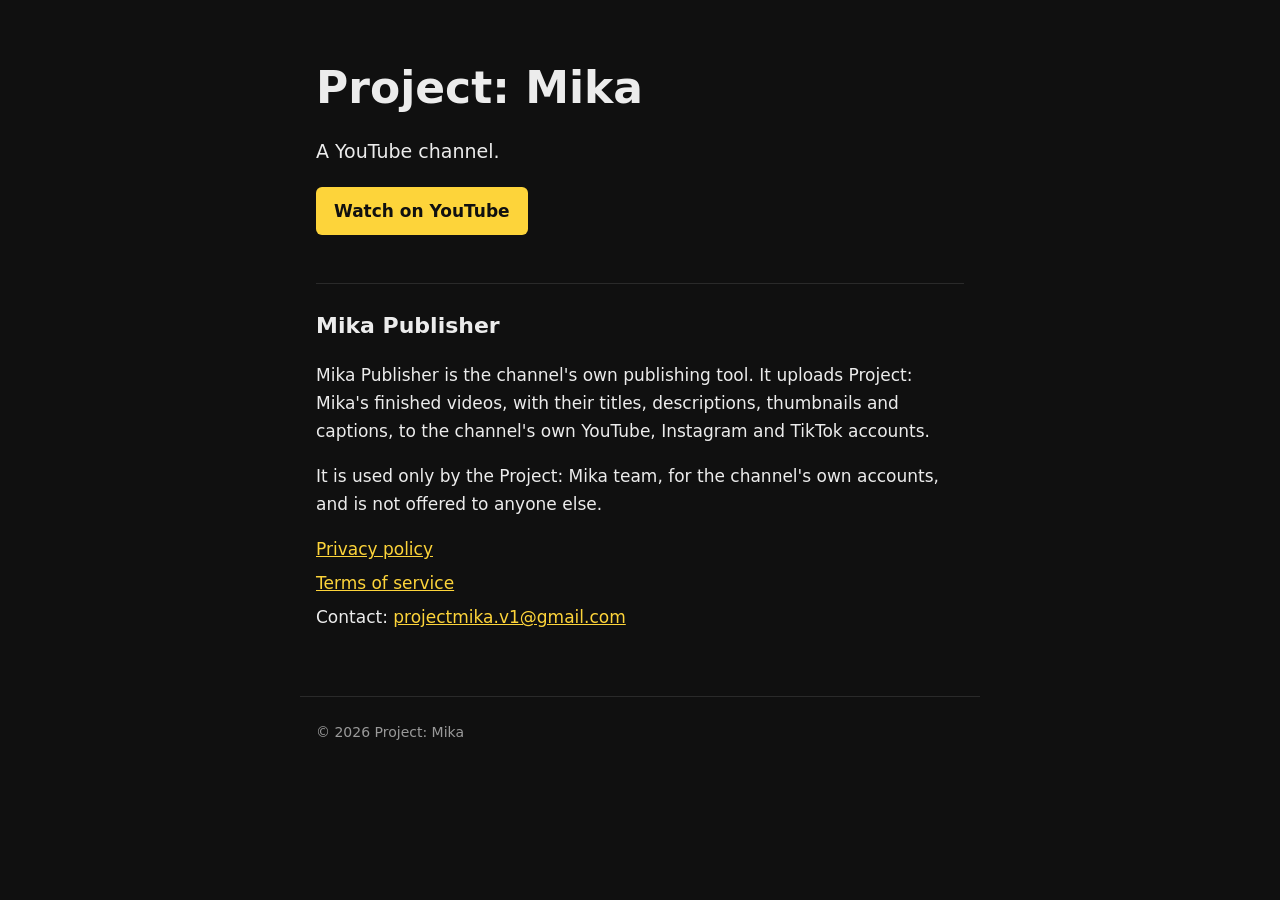
==== index.html @ 421ee312 "Project: Mika's site: home, privacy policy, terms Co-Authored-By: Claude Opus 5.5 <noreply@anthropic" ====
<!doctype html>
<html lang="en">
<head>
<meta charset="utf-8">
<meta name="viewport" content="width=device-width, initial-scale=1">
<title>Project: Mika</title>
<meta name="description" content="Project: Mika, a YouTube channel, and Mika Publisher, its publishing tool.">
<link rel="stylesheet" href="style.css">
</head>
<body>
<main>
  <h1>Project: Mika</h1>
  <p class="lead">A YouTube channel.</p>
  <p><a class="button" href="https://www.youtube.com/channel/UCwLaRNS15XTqfv-XRpJlyig">Watch on YouTube</a></p>

  <h2>Mika Publisher</h2>
  <p>Mika Publisher is the channel's own publishing tool. It uploads Project: Mika's finished videos, with their titles, descriptions, thumbnails and captions, to the channel's own YouTube, Instagram and TikTok accounts.</p>
  <p>It is used only by the Project: Mika team, for the channel's own accounts, and is not offered to anyone else.</p>
  <ul class="links">
    <li><a href="privacy.html">Privacy policy</a></li>
    <li><a href="terms.html">Terms of service</a></li>
    <li>Contact: <a href="mailto:projectmika.v1@gmail.com">projectmika.v1@gmail.com</a></li>
  </ul>
</main>
<footer>© 2026 Project: Mika</footer>
</body>
</html>
---- style.css ----
:root {
  --bg: #101010;
  --text: #ececec;
  --muted: #9a9a9a;
  --accent: #fdd43a;
  --line: #2a2a2a;
}

* { box-sizing: border-box; }

body {
  margin: 0;
  background: var(--bg);
  color: var(--text);
  font: 17px/1.65 "Space Grotesk", system-ui, -apple-system, "Segoe UI", sans-serif;
}

main, footer {
  max-width: 680px;
  margin: 0 auto;
  padding: 0 16px;
}

main { padding-top: 64px; padding-bottom: 48px; }

.kicker {
  color: var(--accent);
  font-weight: 700;
  letter-spacing: 0.08em;
  text-transform: uppercase;
  font-size: 14px;
  margin: 0 0 8px;
}

h1 { font-size: 44px; line-height: 1.1; margin: 0 0 24px; }
h2 { font-size: 22px; margin: 48px 0 12px; padding-top: 24px; border-top: 1px solid var(--line); }
h3 { font-size: 18px; margin: 28px 0 8px; }

.lead { font-size: 19px; }
.muted { color: var(--muted); }

a { color: var(--accent); }

.button {
  display: inline-block;
  background: var(--accent);
  color: #101010;
  font-weight: 700;
  text-decoration: none;
  padding: 10px 18px;
  border-radius: 6px;
}

.links { list-style: none; padding: 0; }
.links li { margin: 6px 0; }

footer {
  color: var(--muted);
  font-size: 14px;
  padding-top: 24px;
  padding-bottom: 48px;
  border-top: 1px solid var(--line);
}

@media (max-width: 480px) {
  h1 { font-size: 34px; }
  main { padding-top: 40px; }
}
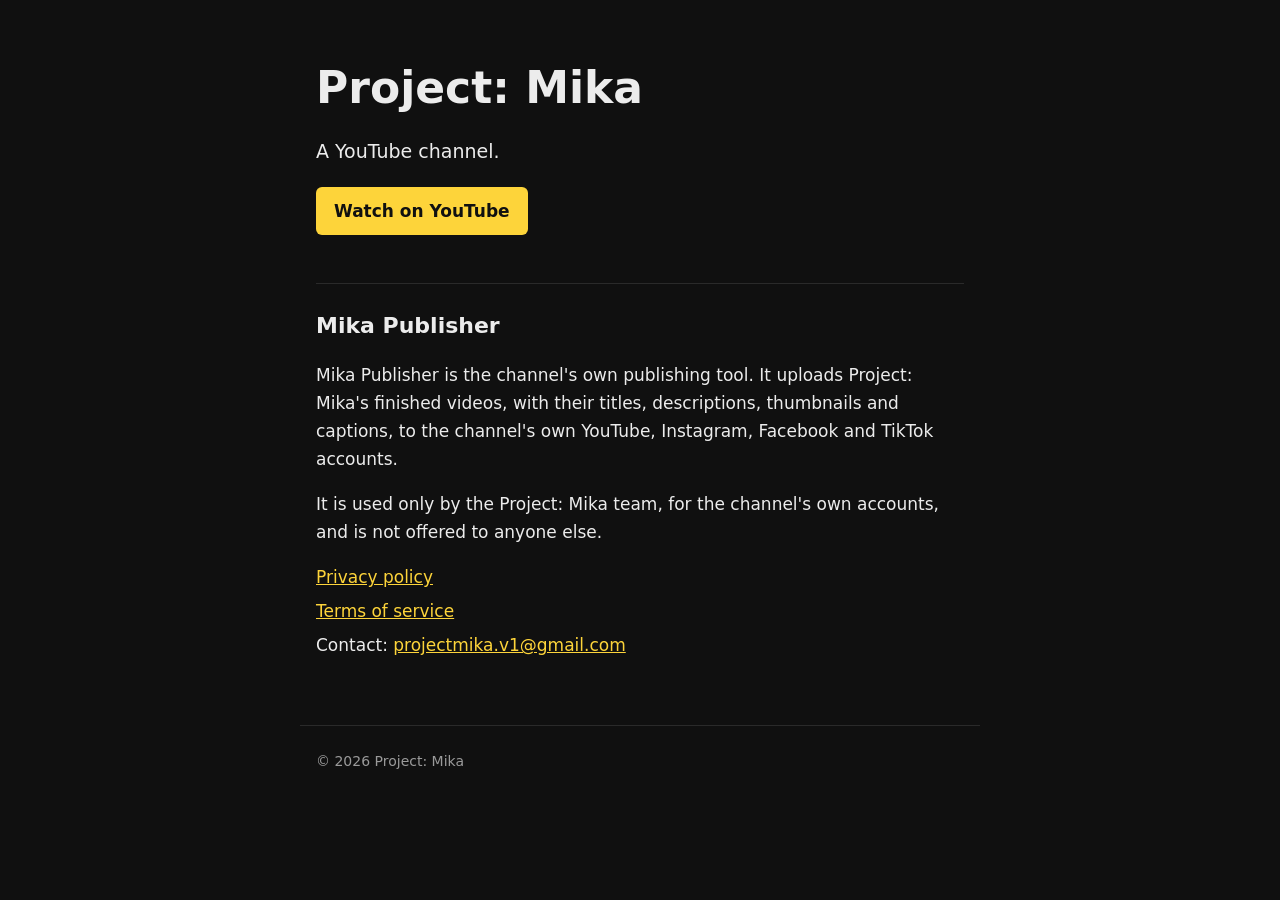
==== commit 45427656: "Facebook and Instagram Insights in the privacy policy; Facebook on every page Co-Authored-By: Claude" ====
--- a/index.html
+++ b/index.html
@@ -14,7 +14,7 @@
   <p><a class="button" href="https://www.youtube.com/channel/UCwLaRNS15XTqfv-XRpJlyig">Watch on YouTube</a></p>
 
   <h2>Mika Publisher</h2>
-  <p>Mika Publisher is the channel's own publishing tool. It uploads Project: Mika's finished videos, with their titles, descriptions, thumbnails and captions, to the channel's own YouTube, Instagram and TikTok accounts.</p>
+  <p>Mika Publisher is the channel's own publishing tool. It uploads Project: Mika's finished videos, with their titles, descriptions, thumbnails and captions, to the channel's own YouTube, Instagram, Facebook and TikTok accounts.</p>
   <p>It is used only by the Project: Mika team, for the channel's own accounts, and is not offered to anyone else.</p>
   <ul class="links">
     <li><a href="privacy.html">Privacy policy</a></li>
